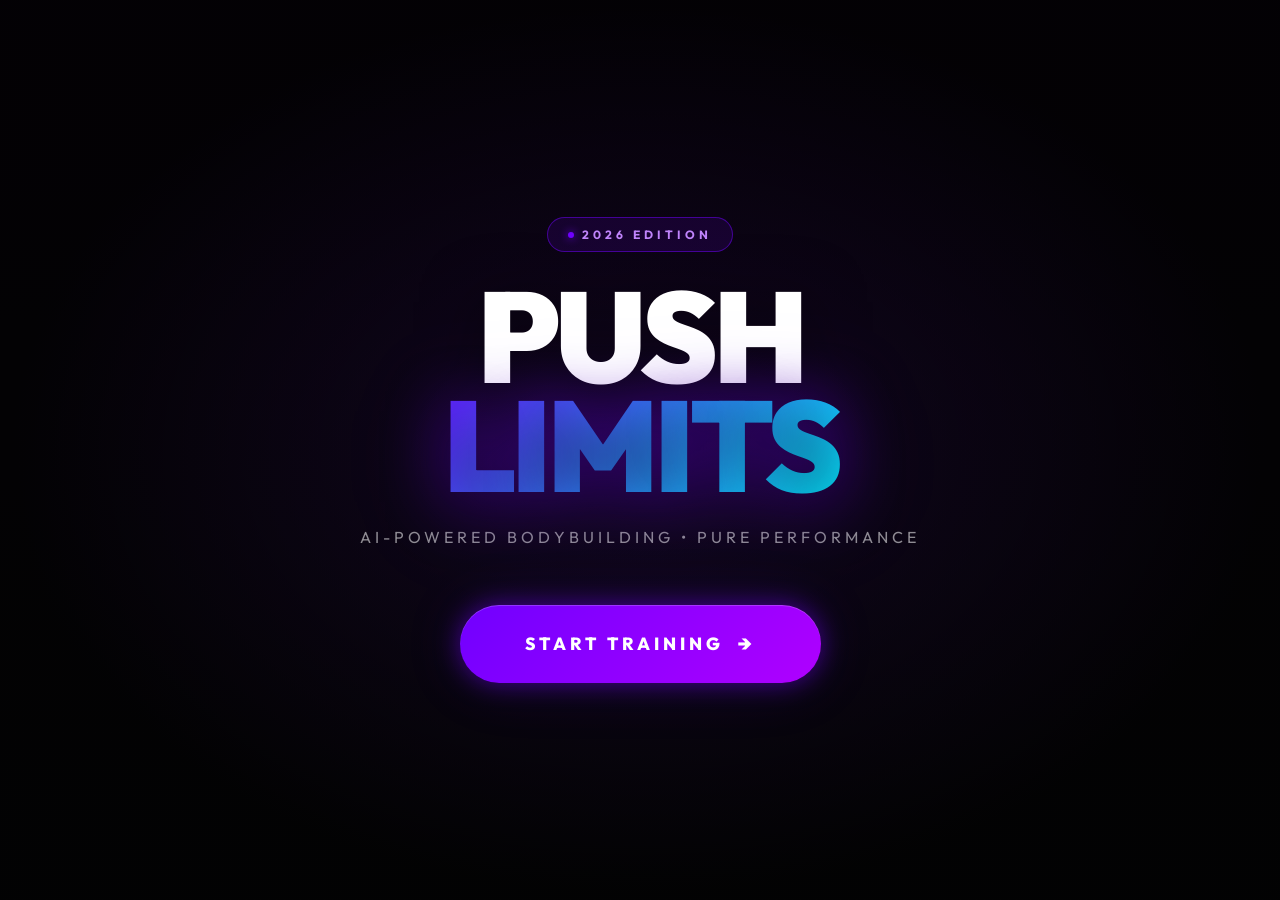
==== frontend/index.html @ 0c8b8118 "Add files via upload" ====
<!DOCTYPE html>
<html lang="en">

<head>
    <meta charset="UTF-8">
    <meta name="viewport" content="width=device-width, initial-scale=1.0">
    <title>FIT COACH AI | Push Beyond Limits</title>
    <link rel="stylesheet" href="css/styles.css">
    <link rel="preconnect" href="https://fonts.googleapis.com">
    <link rel="preconnect" href="https://fonts.gstatic.com" crossorigin>
    <link
        href="https://fonts.googleapis.com/css2?family=Outfit:ital,wght@0,300;0,400;0,500;0,700;0,900;1,900&display=swap"
        rel="stylesheet">
    <style>
        body,
        html {
            margin: 0;
            padding: 0;
            width: 100%;
            height: 100%;
            overflow: hidden;
            background-color: #000;
            font-family: 'Outfit', sans-serif;
        }

        .landing-container {
            position: relative;
            width: 100%;
            height: 100%;
            display: flex;
            flex-direction: column;
            justify-content: center;
            align-items: center;
            text-align: center;
        }

        .video-overlay {
            position: absolute;
            top: 0;
            left: 0;
            width: 100%;
            height: 100%;
            z-index: 1;
            background: radial-gradient(ellipse at center, rgba(112, 0, 255, 0.08) 0%, rgba(0, 0, 0, 0.75) 70%);
            pointer-events: none;
        }

        .video-bg {
            position: absolute;
            top: 50%;
            left: 50%;
            min-width: 100%;
            min-height: 100%;
            width: auto;
            height: auto;
            object-fit: cover;
            transform: translate(-50%, -50%);
            z-index: 0;
            filter: brightness(0.3) saturate(1.3);
        }

        .content-wrap {
            position: relative;
            z-index: 2;
            padding: 20px;
            animation: fast-zoom 1.5s cubic-bezier(0.16, 1, 0.3, 1) forwards;
        }

        .edition-tag {
            display: inline-flex;
            align-items: center;
            gap: 8px;
            padding: 7px 20px;
            border-radius: 100px;
            border: 1px solid rgba(112, 0, 255, 0.5);
            background: rgba(112, 0, 255, 0.12);
            backdrop-filter: blur(8px);
            color: #c084fc;
            font-size: 0.75rem;
            font-weight: 700;
            letter-spacing: 4px;
            text-transform: uppercase;
            margin-bottom: 30px;
        }

        .edition-tag .dot {
            width: 6px;
            height: 6px;
            border-radius: 50%;
            background: #7000ff;
            box-shadow: 0 0 8px #7000ff;
            animation: blink 1.5s infinite;
        }

        .main-title {
            font-size: 8rem;
            font-weight: 900;
            color: #fff;
            margin: 0;
            line-height: 0.85;
            text-transform: uppercase;
            letter-spacing: -5px;
            text-shadow: 0 10px 60px rgba(0, 0, 0, 0.5);
        }

        .main-title .highlight {
            display: block;
            background: linear-gradient(135deg, #7000ff, #00f0ff, #ff00c8);
            background-size: 200%;
            -webkit-background-clip: text;
            background-clip: text;
            -webkit-text-fill-color: transparent;
            animation: gradient-shift 4s ease infinite;
            filter: drop-shadow(0 0 30px rgba(112, 0, 255, 0.6));
        }

        .sub-text {
            font-size: 1rem;
            color: rgba(255, 255, 255, 0.55);
            margin-top: 25px;
            max-width: 600px;
            font-weight: 400;
            text-transform: uppercase;
            letter-spacing: 4px;
        }

        .enter-btn {
            display: inline-flex;
            align-items: center;
            gap: 14px;
            margin-top: 55px;
            padding: 22px 65px;
            font-family: 'Outfit', sans-serif;
            font-size: 1.1rem;
            font-weight: 800;
            letter-spacing: 4px;
            text-transform: uppercase;
            background: linear-gradient(135deg, #7000ff, #b000ff);
            color: #fff;
            border: none;
            border-radius: 100px;
            cursor: pointer;
            text-decoration: none;
            transition: all 0.4s ease;
            box-shadow: 0 0 25px rgba(112, 0, 255, 0.5), 0 0 60px rgba(112, 0, 255, 0.15), inset 0 1px 0 rgba(255, 255, 255, 0.2);
            position: relative;
            overflow: hidden;
        }

        .enter-btn .btn-arrow {
            font-size: 1.3rem;
            transition: transform 0.3s ease;
        }

        .enter-btn::before {
            content: '';
            position: absolute;
            top: -50%;
            left: -75%;
            width: 50%;
            height: 200%;
            background: linear-gradient(to right, transparent, rgba(255, 255, 255, 0.25), transparent);
            transform: skewX(-20deg);
            transition: left 0.6s ease;
        }

        .enter-btn:hover::before {
            left: 125%;
        }

        .enter-btn:hover {
            transform: scale(1.06) translateY(-3px);
            box-shadow: 0 0 40px rgba(112, 0, 255, 0.8), 0 0 100px rgba(176, 0, 255, 0.3), inset 0 1px 0 rgba(255, 255, 255, 0.25);
        }

        .enter-btn:hover .btn-arrow {
            transform: translateX(6px);
        }

        @keyframes blink {

            0%,
            100% {
                opacity: 1;
            }

            50% {
                opacity: 0.3;
            }
        }

        @keyframes gradient-shift {
            0% {
                background-position: 0% 50%;
            }

            50% {
                background-position: 100% 50%;
            }

            100% {
                background-position: 0% 50%;
            }
        }

        @keyframes fast-zoom {
            0% {
                transform: scale(1.4);
                opacity: 0;
                filter: blur(40px);
            }

            100% {
                transform: scale(1);
                opacity: 1;
                filter: blur(0);
            }
        }

        .trail {
            position: absolute;
            background: linear-gradient(to right, rgba(112, 0, 255, 0.6), transparent);
            height: 1px;
            opacity: 0.3;
            pointer-events: none;
            z-index: 1;
        }

        @media (max-width: 768px) {
            .main-title {
                font-size: 3.5rem;
                letter-spacing: -2px;
            }

            .sub-text {
                font-size: 0.8rem;
                letter-spacing: 2px;
            }

            .enter-btn {
                padding: 18px 45px;
                font-size: 0.95rem;
                letter-spacing: 2px;
            }

            .edition-tag {
                font-size: 0.65rem;
                letter-spacing: 2px;
            }
        }

        @media (max-width: 480px) {
            .main-title {
                font-size: 2.8rem;
            }
        }
    </style>
</head>

<body>
    <div class="landing-container">
        <video class="video-bg" autoplay muted loop playsinline>
            <source src="assets/generated_videoo.mp4" type="video/mp4">
        </video>
        <div class="video-overlay"></div>

        <div class="content-wrap">
            <div class="edition-tag"><span class="dot"></span>2026 EDITION</div>
            <h1 class="main-title">PUSH<span class="highlight">LIMITS</span></h1>
            <p class="sub-text">AI-Powered Bodybuilding &bull; Pure Performance</p>
            <a href="setup.html" class="enter-btn">START TRAINING<span class="btn-arrow">→</span></a>
        </div>
    </div>

    <script>
        // Create random speed trails
        setInterval(() => {
            const trail = document.createElement('div');
            trail.className = 'trail';
            trail.style.top = Math.random() * 100 + '%';
            trail.style.left = '-200px';
            trail.style.width = (100 + Math.random() * 300) + 'px';
            document.body.appendChild(trail);

            const anim = trail.animate([
                { left: '-200px', opacity: 0 },
                { left: '50%', opacity: 0.5 },
                { left: '100%', opacity: 0 }
            ], { duration: 500 + Math.random() * 500 });

            anim.onfinish = () => trail.remove();
        }, 100);
    </script>
</body>

</html>
---- frontend/css/styles.css ----
:root {
    --primary-color: #7000ff;
    --primary-hover: #5A00CC;
    --bg-dark: #0d0514;
    --card-bg: rgba(20, 20, 25, 0.65);
    --text-main: #f8fafc;
    --text-muted: #94a3b8;
    --accent-color: #00f0ff;
    --error-color: #ff3366;
    --glass-border: rgba(255, 255, 255, 0.08);
    --glass-shadow: 0 8px 32px 0 rgba(0, 0, 0, 0.5);
    --neon-glow: 0 0 15px rgba(112, 0, 255, 0.5);
}

* {
    margin: 0;
    padding: 0;
    box-sizing: border-box;
    font-family: 'Outfit', -apple-system, sans-serif;
}

body {
    background-color: var(--bg-dark);
    background-image: linear-gradient(to bottom, rgba(13, 5, 20, 0.88), rgba(9, 9, 11, 0.98)), url('https://images.unsplash.com/photo-1534438327276-14e5300c3a48?q=80&w=2070');
    background-size: cover;
    background-position: center;
    background-attachment: fixed;
    color: var(--text-main);
    line-height: 1.6;
    overflow-x: hidden;
    min-height: 100vh;
}

::-webkit-scrollbar {
    width: 6px;
}

::-webkit-scrollbar-track {
    background: var(--bg-dark);
}

::-webkit-scrollbar-thumb {
    background: rgba(255, 255, 255, 0.2);
    border-radius: 10px;
}

::-webkit-scrollbar-thumb:hover {
    background: var(--primary-color);
}

.container {
    max-width: 1200px;
    margin: 0 auto;
    padding: 0 12px;
    padding-bottom: 50px;
}

/* Glassmorphism Utility */
.glass {
    background: var(--card-bg);
    backdrop-filter: blur(12px);
    -webkit-backdrop-filter: blur(12px);
    border: 1px solid var(--glass-border);
    box-shadow: var(--glass-shadow);
}

/* Header */
header {
    display: flex;
    justify-content: space-between;
    align-items: center;
    padding: 30px 0;
    /* Removed margin-left and padding-left to prevent overflow */
}

.logo {
    font-size: 1.5rem;
    font-weight: 900;
    letter-spacing: 2px;
    color: var(--primary-color);
    text-transform: uppercase;
}

.logo-container {
    display: flex;
    align-items: center;
    gap: 15px;
}

.back-arrow {
    display: flex;
    align-items: center;
    justify-content: center;
    width: 45px;
    height: 45px;
    border-radius: 50%;
    background: rgba(255, 255, 255, 0.03);
    border: 1px solid var(--glass-border);
    color: var(--primary-color);
    text-decoration: none;
    font-size: 1.5rem;
    transition: all 0.3s cubic-bezier(0.4, 0, 0.2, 1);
    box-shadow: 0 4px 12px rgba(0, 0, 0, 0.1);
    margin-left: -10px;
    /* Shifted left as per request */
}

.back-arrow:hover {
    background: rgba(99, 102, 241, 0.1);
    border-color: var(--primary-color);
    transform: translateX(-5px) scale(1.05);
    box-shadow: 0 6px 15px rgba(99, 102, 241, 0.2);
}

nav {
    display: flex;
    gap: 15px;
}

/* Buttons */
.btn {
    padding: 10px 20px;
    border-radius: 12px;
    text-decoration: none;
    font-weight: 600;
    font-size: 0.9rem;
    cursor: pointer;
    transition: all 0.3s ease;
    border: none;
    display: inline-flex;
    align-items: center;
    gap: 8px;
    color: white;
}

.btn-primary {
    background: linear-gradient(135deg, var(--primary-color), #b000ff);
    box-shadow: var(--neon-glow);
    border: 1px solid rgba(255, 255, 255, 0.1);
}

.btn-primary:hover {
    transform: translateY(-2px);
    box-shadow: 0 0 25px rgba(176, 0, 255, 0.8), 0 0 50px rgba(112, 0, 255, 0.4);
    border-color: rgba(255, 255, 255, 0.3);
}

.btn.glass:hover {
    background: rgba(255, 255, 255, 0.1);
}

/* Hero Section - 4D Video Style */
.hero {
    position: relative;
    text-align: center;
    padding: 100px 0;
    min-height: 500px;
    display: flex;
    flex-direction: column;
    justify-content: center;
    align-items: center;
    overflow: hidden;
    border-radius: 40px;
    margin-top: 20px;
    background: radial-gradient(circle at center, rgba(99, 102, 241, 0.15) 0%, transparent 70%);
}

.hero-visual-container {
    position: absolute;
    top: -10%;
    left: -10%;
    width: 120%;
    height: 120%;
    z-index: -1;
    pointer-events: none;
}

.parallax-layer {
    position: absolute;
    top: 0;
    left: 0;
    width: 100%;
    height: 100%;
    background-size: cover;
    background-position: center;
    transition: transform 0.1s ease-out;
}

.bg-layer {
    background-image: url('https://images.unsplash.com/photo-1534438327276-14e5300c3a48?q=80&w=2070');
    filter: brightness(0.3) blur(4px);
}

.main-layer {
    background-image: linear-gradient(to bottom, transparent 60%, var(--bg-dark)),
        url('https://images.unsplash.com/photo-1583454110551-21f2fa2afe61?q=80&w=2070');
    opacity: 0.8;
}

.accent-layer {
    background-image: radial-gradient(circle at 30% 30%, rgba(0, 255, 136, 0.1) 0%, transparent 40%),
        radial-gradient(circle at 70% 70%, rgba(99, 102, 241, 0.1) 0%, transparent 40%);
}

.hero-content {
    position: relative;
    z-index: 2;
    animation: fast-entry 0.8s cubic-bezier(0.16, 1, 0.3, 1) forwards;
}

.badge-fast {
    display: inline-block;
    padding: 6px 15px;
    background: var(--primary-color);
    color: white;
    font-weight: 900;
    font-size: 0.7rem;
    letter-spacing: 2px;
    border-radius: 4px;
    margin-bottom: 20px;
    animation: flash 2s infinite;
}

.hero h1 {
    font-size: 5rem;
    font-weight: 950;
    line-height: 0.9;
    margin-bottom: 20px;
    text-transform: uppercase;
    letter-spacing: -2px;
}

.hero h1 span {
    color: var(--accent-color);
    text-shadow: 0 0 30px rgba(0, 255, 136, 0.5);
}

.hero p {
    color: var(--text-main);
    font-size: 1.3rem;
    max-width: 600px;
    margin: 0 auto 40px;
    text-shadow: 0 2px 10px rgba(0, 0, 0, 0.5);
}

.btn-large {
    padding: 20px 45px;
    font-size: 1.1rem;
    border-radius: 15px;
    text-transform: uppercase;
    letter-spacing: 1px;
}

.glow {
    box-shadow: 0 0 20px var(--primary-color);
}

.glow:hover {
    box-shadow: 0 0 40px var(--primary-color), 0 0 80px var(--primary-color);
}

/* Speed Particles */
.speed-particle {
    position: absolute;
    right: -100px;
    width: 100px;
    height: 2px;
    background: linear-gradient(to left, var(--accent-color), transparent);
    opacity: 0.3;
    pointer-events: none;
    animation: particle-fly linear infinite;
}

/* Fast Animations */
@keyframes fast-entry {
    from {
        opacity: 0;
        transform: scale(1.2) translateY(50px);
        filter: blur(20px);
    }

    to {
        opacity: 1;
        transform: scale(1) translateY(0);
        filter: blur(0);
    }
}

@keyframes flash {

    0%,
    100% {
        opacity: 1;
    }

    50% {
        opacity: 0.7;
        transform: skewX(-10deg);
    }
}

@keyframes particle-fly {
    from {
        transform: translateX(0);
    }

    to {
        transform: translateX(-200vw);
    }
}

/* Enhanced Grid Card */
.category-card {
    transition: transform 0.1s ease-out, border-color 0.3s ease;
    transform-style: preserve-3d;
}

/* Category Grid (Home) */
.category-grid {
    display: grid;
    grid-template-columns: repeat(auto-fill, minmax(280px, 1fr));
    gap: 25px;
    margin-top: 40px;
}

.category-card {
    border-radius: 20px;
    overflow: hidden;
    text-decoration: none;
    color: inherit;
    transition: transform 0.4s cubic-bezier(0.175, 0.885, 0.32, 1.275), border-color 0.3s ease, box-shadow 0.3s ease;
    background: var(--card-bg);
    border: 1px solid var(--glass-border);
    position: relative;
}

.category-card::before {
    content: '';
    position: absolute;
    top: 0;
    left: 0;
    right: 0;
    bottom: 0;
    border-radius: 20px;
    box-shadow: inset 0 0 0 1px rgba(255, 255, 255, 0);
    transition: all 0.3s ease;
    pointer-events: none;
    z-index: 10;
}

.category-card:hover {
    transform: translateY(-10px);
    border-color: var(--primary-color);
    box-shadow: 0 15px 35px rgba(112, 0, 255, 0.25), 0 0 15px rgba(112, 0, 255, 0.2);
}

.category-card:hover::before {
    box-shadow: inset 0 0 0 1px rgba(255, 255, 255, 0.2);
}

.category-img-container {
    position: relative;
    height: 200px;
    overflow: hidden;
}

.category-img-container img {
    width: 100%;
    height: 100%;
    object-fit: cover;
    transition: transform 0.5s ease;
}

.category-card:hover .category-img-container img {
    transform: scale(1.1);
}

.category-title-overlay {
    position: absolute;
    bottom: 0;
    left: 0;
    right: 0;
    padding: 20px;
    background: linear-gradient(to top, rgba(0, 0, 0, 0.8), transparent);
}

.category-title-overlay h2 {
    font-size: 1.4rem;
    font-weight: 900;
    letter-spacing: 1px;
}

.category-info {
    padding: 20px;
}

.category-info h3 {
    font-size: 1.1rem;
    margin-bottom: 8px;
}

.category-info p {
    color: var(--text-muted);
    font-size: 0.85rem;
    margin-bottom: 15px;
}

/* Pills */
.pill-container {
    display: flex;
    flex-wrap: wrap;
    gap: 8px;
}

.pill {
    padding: 4px 10px;
    border-radius: 100px;
    font-size: 0.75rem;
    font-weight: 700;
    text-transform: uppercase;
}

.pill-purple {
    background: rgba(99, 102, 241, 0.2);
    color: #818cf8;
}

.pill-blue {
    background: rgba(56, 189, 248, 0.2);
    color: #38bdf8;
}

.pill-green {
    background: rgba(52, 211, 153, 0.2);
    color: #34d199;
}

.pill-amber {
    background: rgba(251, 191, 36, 0.2);
    color: #fbbf24;
}

/* Subcategories Section */
.subcategory-list {
    margin-top: 40px;
}

.subcategory-item {
    margin-bottom: 50px;
}

.subcategory-label {
    margin-bottom: 25px;
    padding-bottom: 10px;
    border-bottom: 2px solid var(--glass-border);
}

.subcategory-label h2 {
    font-size: 1.8rem;
    font-weight: 800;
    color: var(--primary-color);
}

/* Exercise Cards Grid */
.exercise-cards {
    display: grid;
    grid-template-columns: repeat(auto-fill, minmax(320px, 1fr));
    gap: 25px;
}

.exercise-card {
    background: var(--card-bg);
    border-radius: 20px;
    overflow: hidden;
    border: 1px solid var(--glass-border);
    transition: transform 0.4s cubic-bezier(0.175, 0.885, 0.32, 1.275), border-color 0.3s ease, box-shadow 0.3s ease;
}

.exercise-card:hover {
    transform: translateY(-8px);
    border-color: var(--primary-color);
    box-shadow: 0 15px 35px rgba(112, 0, 255, 0.25), 0 0 15px rgba(112, 0, 255, 0.2);
}

.exercise-card img {
    width: 100%;
    height: 180px;
    object-fit: cover;
}

.exercise-card-content {
    padding: 20px;
}

.exercise-card-content h4 {
    font-size: 1.2rem;
    margin-bottom: 10px;
    font-weight: 700;
}

.exercise-card-content p {
    color: var(--text-muted);
    font-size: 0.9rem;
    height: 3.6em;
    overflow: hidden;
    display: -webkit-box;
    -webkit-line-clamp: 2;
    line-clamp: 2;
    -webkit-box-orient: vertical;
}

/* Settings Grid */
.settings-grid {
    display: grid;
    grid-template-columns: repeat(auto-fit, minmax(350px, 1fr));
    gap: 30px;
    margin-top: 40px;
}

.settings-card {
    padding: 30px;
    border-radius: 24px;
}

.settings-card-header {
    display: flex;
    align-items: center;
    gap: 15px;
    margin-bottom: 20px;
}

.settings-icon {
    font-size: 2rem;
}

.settings-desc {
    color: var(--text-muted);
    margin-bottom: 25px;
}

.settings-input-group {
    margin-bottom: 20px;
}

.settings-input-group label {
    display: block;
    margin-bottom: 8px;
    font-weight: 600;
    color: var(--text-muted);
}

.settings-input {
    width: 100%;
    padding: 12px 15px;
    border-radius: 10px;
    background: rgba(0, 0, 0, 0.2);
    border: 1px solid var(--glass-border);
    color: white;
    font-size: 1rem;
}

.settings-input:focus {
    border-color: var(--primary-color);
    outline: none;
}

.command-list {
    margin-top: 10px;
    display: flex;
    flex-direction: column;
    gap: 8px;
}

.command-item {
    padding: 8px 12px;
    background: rgba(255, 255, 255, 0.05);
    border-radius: 8px;
    font-size: 0.85rem;
    color: var(--text-muted);
}

.command-item code {
    color: var(--accent-color);
    font-family: monospace;
    font-weight: 700;
}

/* Workout View */
.workout-view {
    display: flex;
    flex-direction: column;
    align-items: center;
    gap: 30px;
    margin-top: 20px;
    width: 100%;
}

.camera-section {
    width: 100%;
    max-width: 1150px;
}

.camera-container {
    position: relative;
    border-radius: 24px;
    overflow: hidden;
    aspect-ratio: 16 / 9;
    background: #000;
}

#video {
    width: 100%;
    height: 100%;
    object-fit: cover;
}

#canvas {
    position: absolute;
    top: 0;
    left: 0;
    width: 100%;
    height: 100%;
}

/* Camera Overlay */
.camera-overlay {
    position: absolute;
    z-index: 10;
    pointer-events: none;
    padding: 25px;
}

.camera-overlay.top-left {
    top: 0;
    left: 0;
}

.camera-overlay.bottom-left {
    bottom: 0;
    left: 0;
    max-width: 300px;
}

.camera-overlay.bottom-right {
    bottom: 0;
    right: 0;
}

.overlay-item {
    margin-bottom: 20px;
}

.overlay-item .label {
    display: block;
    font-size: 0.75rem;
    font-weight: 800;
    letter-spacing: 1px;
    color: white;
    margin-bottom: 2px;
}

.workout-name h2 {
    font-size: 2.2rem;
    font-weight: 950;
    color: #00ff88;
    text-shadow: 0 0 10px rgba(0, 255, 136, 0.4);
    letter-spacing: -1px;
    margin: 0;
}

.rep-counter .count {
    font-size: 5rem;
    font-weight: 900;
    line-height: 1;
    color: #fff;
    text-shadow: 0 4px 15px rgba(0, 0, 0, 0.5);
}

.form-stats {
    display: flex;
    flex-direction: column;
    gap: 5px;
}

.stat-line {
    font-size: 1.1rem;
    font-weight: 800;
    text-shadow: 0 2px 5px rgba(0, 0, 0, 0.5);
}

.stat-line.yellow {
    color: #fbbf24;
}

.stat-line.blue {
    color: #38bdf8;
}

.stat-line.cyan {
    color: #00f0ff;
}

.session-log .log-text {
    font-size: 0.9rem;
    font-weight: 600;
    color: rgba(255, 255, 255, 0.8);
    background: rgba(0, 0, 0, 0.4);
    padding: 8px 12px;
    border-radius: 8px;
    border-left: 3px solid var(--accent-color);
}

/* Controls Bar */
.floating-bar {
    margin-top: 20px;
    display: flex;
    align-items: center;
    padding: 12px 25px;
    border-radius: 100px;
    justify-content: center;
    gap: 15px;
    z-index: 20;
    position: relative;
    background: rgba(20, 20, 25, 0.8) !important;
}

.voice-status-bar {
    margin-top: 15px;
    padding: 10px 20px;
    border-radius: 50px;
    display: flex;
    align-items: center;
    gap: 10px;
    font-size: 0.85rem;
    font-weight: 700;
    justify-content: center;
}

.control-btn {
    padding: 12px 25px;
    border-radius: 50px;
    border: 1px solid rgba(255, 255, 255, 0.1);
    font-weight: 800;
    font-size: 0.85rem;
    cursor: pointer;
    transition: all 0.3s cubic-bezier(0.16, 1, 0.3, 1);
    background: rgba(255, 255, 255, 0.05);
    color: white;
    display: flex;
    align-items: center;
    gap: 8px;
}

.control-btn:hover {
    background: rgba(255, 255, 255, 0.1);
    transform: translateY(-2px);
    border-color: rgba(255, 255, 255, 0.3);
}

.start-pnl {
    background: var(--accent-color);
    color: #000;
    border: none;
}

.voice-pnl {
    background: rgba(112, 0, 255, 0.2);
    border-color: var(--primary-color);
}

.recording-indicator {
    background: rgba(255, 51, 102, 0.2);
    border: 1px solid var(--error-color);
    padding: 10px 20px;
    border-radius: 50px;
    color: #fff;
    font-weight: 800;
    display: flex;
    align-items: center;
    gap: 10px;
}

.dot {
    width: 10px;
    height: 10px;
    background: var(--error-color);
    border-radius: 50%;
    animation: blink 1s infinite;
}

@keyframes blink {
    50% {
        opacity: 0;
    }
}

.stats-panel {
    display: flex;
    flex-direction: column;
    gap: 20px;
}

.stat-box {
    padding: 25px;
    border-radius: 24px;
    text-align: center;
}

.stat-label {
    text-transform: uppercase;
    font-size: 0.8rem;
    font-weight: 800;
    letter-spacing: 1px;
    color: var(--text-muted);
    margin-bottom: 10px;
}

.stat-value {
    font-size: 3rem;
    font-weight: 900;
}

.pulse {
    animation: pulse 1.5s infinite;
}

@keyframes pulse {
    0% {
        transform: scale(1);
    }

    50% {
        transform: scale(1.05);
    }

    100% {
        transform: scale(1);
    }
}

.feedback-badge {
    padding: 10px 20px;
    border-radius: 50px;
    font-weight: 800;
    margin-top: 10px;
    display: inline-block;
}

.feedback-correct {
    background: rgba(0, 255, 136, 0.2);
    color: var(--accent-color);
}

.feedback-error {
    background: rgba(255, 68, 68, 0.2);
    color: var(--error-color);
}

.accuracy-bar-container {
    width: 100%;
    height: 10px;
    background: rgba(0, 0, 0, 0.3);
    border-radius: 5px;
    margin-top: 15px;
    overflow: hidden;
}

.accuracy-bar {
    height: 100%;
    background: var(--accent-color);
    transition: width 0.5s ease;
}

.accuracy-bar.low {
    background: var(--error-color);
}

.accuracy-bar.mid {
    background: #fbbf24;
}

/* Comprehensive Responsive Design */
@media (max-width: 1024px) {
    .container {
        padding: 0 20px 40px;
    }

    .hero h1 {
        font-size: 3.5rem;
    }

    .camera-section {
        max-width: 100%;
    }
}

@media (max-width: 768px) {
    header {
        display: flex !important;
        flex-direction: row !important;
        align-items: center !important;
        justify-content: flex-start !important;
        gap: 15px !important;
        padding: 15px 0px !important;
        background: transparent !important;
    }

    .logo-container {
        display: flex !important;
        flex-direction: row !important;
        align-items: center !important;
        justify-content: flex-start !important;
        gap: 12px !important;
        width: auto !important;
        margin-right: auto !important;
    }

    .back-arrow {
        width: 45px !important;
        height: 45px !important;
        background: rgba(255, 255, 255, 0.05) !important;
        border: 1px solid rgba(255, 255, 255, 0.1) !important;
        border-radius: 50% !important;
        display: flex !important;
        align-items: center !important;
        justify-content: center !important;
        color: #7000ff !important;
        margin-left: 0 !important;
        position: relative !important;
        left: auto !important;
        top: auto !important;
        box-shadow: none !important;
        transition: all 0.2s ease;
    }

    .back-arrow:active {
        background: rgba(112, 0, 255, 0.1) !important;
        transform: scale(0.95);
    }

    .back-arrow svg {
        width: 18px !important;
        height: 18px !important;
        margin: 0 !important;
    }

    .logo {
        font-size: 1.3rem !important;
        font-weight: 900 !important;
        letter-spacing: 0 !important;
        margin: 0 !important;
        text-align: left !important;
        width: auto !important;
        display: inline-block !important;
        text-transform: uppercase;
        color: #fff;
    }

    nav {
        width: 100% !important;
        overflow-x: auto !important;
        padding: 5px 0 15px !important;
        justify-content: center !important;
        display: flex !important;
        gap: 10px !important;
        scrollbar-width: none;
    }

    nav::-webkit-scrollbar {
        display: none;
    }

    nav .btn {
        white-space: nowrap !important;
        padding: 10px 16px !important;
        font-size: 0.75rem !important;
        flex-shrink: 0;
    }

    .hero {
        padding: 60px 20px;
        border-radius: 25px;
        min-height: auto;
    }

    .hero h1 {
        font-size: 2.8rem;
    }

    .hero p {
        font-size: 1rem;
    }

    .category-grid {
        grid-template-columns: 1fr;
        gap: 20px;
    }

    .exercise-cards {
        grid-template-columns: 1fr;
    }

    .settings-grid {
        grid-template-columns: 1fr;
    }

    /* Mobile-Specific Workout View */
    .camera-container {
        aspect-ratio: auto;
        height: 85vh;
        min-height: 85vh;
    }

    .workout-name h2 {
        font-size: 1.5rem;
    }

    .rep-counter .count {
        font-size: 3.5rem;
    }

    .stat-line {
        font-size: 0.9rem;
    }

    .camera-overlay {
        padding: 15px;
    }

    .floating-bar {
        padding: 10px 15px;
        flex-wrap: wrap;
        border-radius: 20px;
    }

    .control-btn {
        padding: 10px 15px;
        font-size: 0.75rem;
        flex: 1 1 calc(50% - 10px);
        justify-content: center;
    }
}

@media (max-width: 480px) {
    .hero h1 {
        font-size: 2.2rem;
    }

    .logo {
        font-size: 1.2rem;
    }

    .back-arrow {
        width: 35px;
        height: 35px;
        font-size: 1.2rem;
    }

    .camera-container {
        border-radius: 15px;
        aspect-ratio: auto;
        height: 85vh;
        min-height: 85vh;
    }

    .overlay-item {
        margin-bottom: 10px;
    }

    .rep-counter .count {
        font-size: 3rem;
    }

    .session-log .log-text {
        font-size: 0.75rem;
        max-width: 100%;
    }

    .floating-bar {
        gap: 8px;
    }

    .control-btn {
        padding: 8px 12px;
        font-size: 0.7rem;
    }

    .logo-container {
        gap: 10px;
    }
}
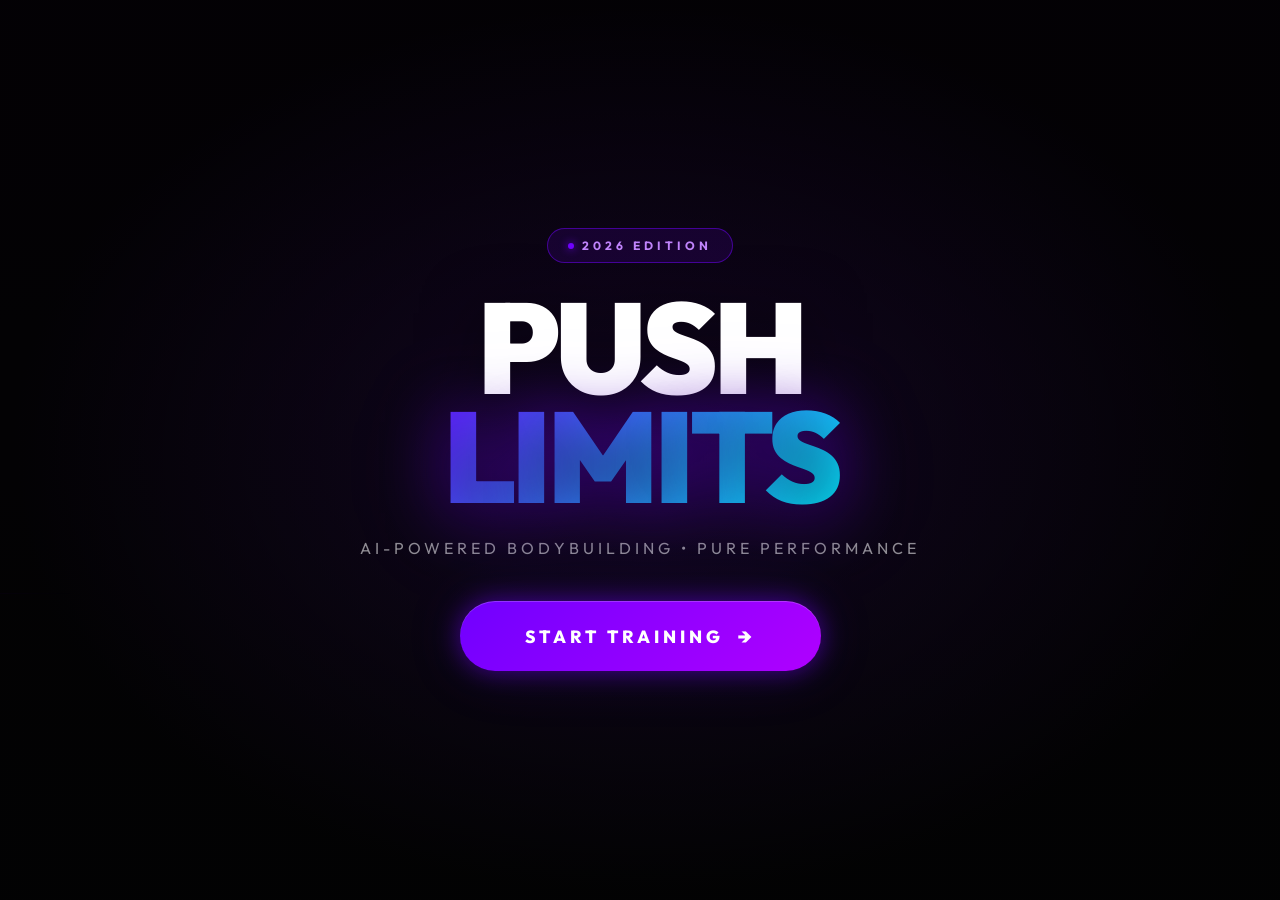
==== commit bb98766e: "Add files via upload" ====
--- a/frontend/index.html
+++ b/frontend/index.html
@@ -11,6 +11,8 @@
     <link
         href="https://fonts.googleapis.com/css2?family=Outfit:ital,wght@0,300;0,400;0,500;0,700;0,900;1,900&display=swap"
         rel="stylesheet">
+    <!-- Supabase SDK -->
+    <script src="https://cdn.jsdelivr.net/npm/@supabase/supabase-js@2/dist/umd/supabase.js"></script>
     <style>
         body,
         html {
@@ -61,9 +63,10 @@
 
         .content-wrap {
             position: relative;
-            z-index: 2;
+            z-index: 10;
             padding: 20px;
             animation: fast-zoom 1.5s cubic-bezier(0.16, 1, 0.3, 1) forwards;
+            pointer-events: auto;
         }
 
         .edition-tag {
@@ -124,11 +127,13 @@
             letter-spacing: 4px;
         }
 
+
+
         .enter-btn {
             display: inline-flex;
             align-items: center;
             gap: 14px;
-            margin-top: 55px;
+            margin-top: 40px;
             padding: 22px 65px;
             font-family: 'Outfit', sans-serif;
             font-size: 1.1rem;
@@ -147,30 +152,14 @@
             overflow: hidden;
         }
 
+        .enter-btn:hover {
+            transform: scale(1.06) translateY(-3px);
+            box-shadow: 0 0 40px rgba(112, 0, 255, 0.8), 0 0 100px rgba(176, 0, 255, 0.3);
+        }
+
         .enter-btn .btn-arrow {
             font-size: 1.3rem;
             transition: transform 0.3s ease;
-        }
-
-        .enter-btn::before {
-            content: '';
-            position: absolute;
-            top: -50%;
-            left: -75%;
-            width: 50%;
-            height: 200%;
-            background: linear-gradient(to right, transparent, rgba(255, 255, 255, 0.25), transparent);
-            transform: skewX(-20deg);
-            transition: left 0.6s ease;
-        }
-
-        .enter-btn:hover::before {
-            left: 125%;
-        }
-
-        .enter-btn:hover {
-            transform: scale(1.06) translateY(-3px);
-            box-shadow: 0 0 40px rgba(112, 0, 255, 0.8), 0 0 100px rgba(176, 0, 255, 0.3), inset 0 1px 0 rgba(255, 255, 255, 0.25);
         }
 
         .enter-btn:hover .btn-arrow {
@@ -240,19 +229,101 @@
             .enter-btn {
                 padding: 18px 45px;
                 font-size: 0.95rem;
-                letter-spacing: 2px;
-            }
-
-            .edition-tag {
-                font-size: 0.65rem;
-                letter-spacing: 2px;
-            }
-        }
-
-        @media (max-width: 480px) {
-            .main-title {
-                font-size: 2.8rem;
-            }
+            }
+        }
+
+        /* Auth Modal (Global) */
+        .auth-modal {
+            position: fixed;
+            inset: 0;
+            background: rgba(0, 0, 0, 0.85);
+            backdrop-filter: blur(20px);
+            z-index: 1000;
+            display: none;
+            align-items: center;
+            justify-content: center;
+            padding: 20px;
+        }
+
+        .auth-card {
+            background: rgba(20, 20, 30, 0.95);
+            border: 1px solid rgba(112, 0, 255, 0.2);
+            border-radius: 40px;
+            padding: 40px;
+            width: 100%;
+            max-width: 450px;
+            text-align: center;
+        }
+
+        .auth-input-group {
+            margin-bottom: 15px;
+            text-align: left;
+        }
+
+        .auth-input-group label {
+            display: block;
+            font-size: 0.75rem;
+            font-weight: 700;
+            color: #666;
+            margin-bottom: 8px;
+            letter-spacing: 1px;
+        }
+
+        .auth-input {
+            width: 100%;
+            background: rgba(255, 255, 255, 0.05);
+            border: 1px solid rgba(255, 255, 255, 0.1);
+            border-radius: 12px;
+            padding: 14px 18px;
+            color: #fff;
+            font-family: 'Outfit';
+            outline: none;
+            transition: all 0.3s;
+        }
+
+        .auth-input:focus {
+            border-color: #7000ff;
+            background: rgba(112, 0, 255, 0.05);
+        }
+
+        .google-btn {
+            width: 100%;
+            padding: 15px;
+            border-radius: 12px;
+            border: 1px solid rgba(255, 255, 255, 0.1);
+            background: rgba(255, 255, 255, 0.05);
+            color: #fff;
+            font-weight: 700;
+            cursor: pointer;
+            display: flex;
+            align-items: center;
+            justify-content: center;
+            gap: 12px;
+            margin-bottom: 25px;
+            transition: all 0.3s;
+        }
+
+        .google-btn:hover {
+            background: #fff;
+            color: #000;
+        }
+
+        .auth-divider {
+            display: flex;
+            align-items: center;
+            gap: 15px;
+            margin: 25px 0;
+            color: #444;
+            font-size: 0.7rem;
+            font-weight: 700;
+        }
+
+        .auth-divider::before,
+        .auth-divider::after {
+            content: '';
+            flex: 1;
+            height: 1px;
+            background: rgba(255, 255, 255, 0.05);
         }
     </style>
 </head>
@@ -268,12 +339,141 @@
             <div class="edition-tag"><span class="dot"></span>2026 EDITION</div>
             <h1 class="main-title">PUSH<span class="highlight">LIMITS</span></h1>
             <p class="sub-text">AI-Powered Bodybuilding &bull; Pure Performance</p>
-            <a href="setup.html" class="enter-btn">START TRAINING<span class="btn-arrow">→</span></a>
+
+            <button onclick="openAuthModal()" class="enter-btn">START TRAINING<span class="btn-arrow">→</span></button>
         </div>
     </div>
 
+    <!-- Auth Modal Overlay -->
+    <div id="authModal" class="auth-modal">
+        <div class="auth-card">
+            <h2 style="font-size: 2rem; font-weight: 900; margin-bottom: 10px;">WELCOME BACK</h2>
+            <p style="color: #666; font-size: 0.85rem; margin-bottom: 30px;">Login to sync your training across devices
+            </p>
+
+            <button onclick="SupabaseAuth.signInWithGoogle()" class="google-btn">
+                <img src="https://www.google.com/favicon.ico" width="18"> Continue with Google
+            </button>
+
+            <div class="auth-divider">OR USE EMAIL</div>
+
+            <div id="email-flow">
+                <div class="auth-input-group">
+                    <label>Email Address</label>
+                    <input type="email" id="auth-email" class="auth-input" placeholder="gym@pro.com">
+                </div>
+                <div class="auth-input-group">
+                    <label>Password</label>
+                    <input type="password" id="auth-password" class="auth-input" placeholder="••••••••">
+                </div>
+                <button onclick="handleEmailLogin()" id="auth-main-btn" class="enter-btn"
+                    style="width: 100%; margin-top: 20px; padding: 18px;">SIGN IN</button>
+                <p style="margin-top: 25px; font-size: 0.8rem; color: #555;">
+                    New athlete? <a href="#" onclick="toggleAuthMode()" id="auth-toggle-link"
+                        style="color: #7000ff; font-weight: 700; text-decoration: none;">Create Account</a>
+                </p>
+                <p id="auth-error" style="color: #ff4444; font-size: 0.75rem; margin-top: 15px; display: none;"></p>
+            </div>
+
+            <button onclick="closeAuthModal()"
+                style="background: none; border: none; color: #444; font-size: 0.75rem; margin-top: 20px; cursor: pointer; text-decoration: underline;">BACK
+                TO LANDING</button>
+        </div>
+    </div>
+
+    <script src="js/supabase-config.js"></script>
+    <script src="js/supabase-auth.js"></script>
     <script>
-        // Create random speed trails
+        let isSignUpMode = false;
+
+        window.onload = async () => {
+            try {
+                // Auto-route if already logged in (e.g., returning from Google Auth)
+                const { data: { session } } = await supabase.auth.getSession();
+                if (session) {
+                    const { data: profile } = await supabase
+                        .from('profiles').select('name').eq('id', session.user.id).single();
+                    window.location.href = (profile && profile.name) ? 'dashboard.html' : 'setup.html';
+                }
+            } catch (e) {
+                console.warn('Auto-login check failed:', e);
+            }
+        };
+
+        async function openAuthModal() {
+            try {
+                const { data } = await supabase.auth.getSession();
+                if (data && data.session) {
+                    const { data: profile } = await supabase
+                        .from('profiles').select('name').eq('id', data.session.user.id).single();
+                    window.location.href = (profile && profile.name) ? 'dashboard.html' : 'setup.html';
+                    return;
+                }
+            } catch (e) {
+                console.warn('Supabase session check failed:', e);
+            }
+            // Always show modal — even if supabase check fails
+            document.getElementById('authModal').style.display = 'flex';
+        }
+
+        function closeAuthModal() {
+            document.getElementById('authModal').style.display = 'none';
+        }
+
+        function toggleAuthMode() {
+            isSignUpMode = !isSignUpMode;
+            document.getElementById('auth-main-btn').innerText = isSignUpMode ? 'CREATE ACCOUNT' : 'SIGN IN';
+            document.getElementById('auth-toggle-link').innerText = isSignUpMode ? 'Already have an account?' : 'Create Account';
+            document.getElementById('authModal').querySelector('h2').innerText = isSignUpMode ? 'NEW ATHLETE' : 'WELCOME BACK';
+        }
+
+        async function handleEmailLogin() {
+            const email = document.getElementById('auth-email').value.trim();
+            const password = document.getElementById('auth-password').value;
+            const errorEl = document.getElementById('auth-error');
+            const mainBtn = document.getElementById('auth-main-btn');
+
+            if (!email || !password) {
+                errorEl.innerText = 'Please fill in both email and password.';
+                errorEl.style.display = 'block';
+                return;
+            }
+
+            errorEl.style.display = 'none';
+            mainBtn.innerText = 'AUTHENTICATING...';
+            mainBtn.disabled = true;
+
+            try {
+                if (isSignUpMode) {
+                    const data = await SupabaseAuth.signUpEmail(email, password);
+                    // Check if they were automatically logged in
+                    const { data: { session } } = await supabase.auth.getSession();
+                    if (session) {
+                        window.location.href = 'setup.html'; // Direct to profile setup
+                    } else {
+                        // Fallback in case email verification is still required by Supabase
+                        alert("Account created! Please check your email to verify your account, then sign in.");
+                        mainBtn.innerText = 'CREATE ACCOUNT';
+                        mainBtn.disabled = false;
+                    }
+                } else {
+                    await SupabaseAuth.signInEmail(email, password);
+                    // Check if profile exists → go to dashboard or setup
+                    const { data: { session } } = await supabase.auth.getSession();
+                    if (session) {
+                        const { data: profile } = await supabase
+                            .from('profiles').select('name').eq('id', session.user.id).single();
+                        window.location.href = (profile && profile.name) ? 'dashboard.html' : 'setup.html';
+                    }
+                }
+            } catch (error) {
+                errorEl.innerText = error.message;
+                errorEl.style.display = 'block';
+                mainBtn.innerText = isSignUpMode ? 'CREATE ACCOUNT' : 'SIGN IN';
+                mainBtn.disabled = false;
+            }
+        }
+
         setInterval(() => {
             const trail = document.createElement('div');
             trail.className = 'trail';
@@ -281,15 +481,15 @@
             trail.style.left = '-200px';
             trail.style.width = (100 + Math.random() * 300) + 'px';
             document.body.appendChild(trail);
-
             const anim = trail.animate([
                 { left: '-200px', opacity: 0 },
                 { left: '50%', opacity: 0.5 },
                 { left: '100%', opacity: 0 }
             ], { duration: 500 + Math.random() * 500 });
-
             anim.onfinish = () => trail.remove();
         }, 100);
+
+
     </script>
 </body>
 
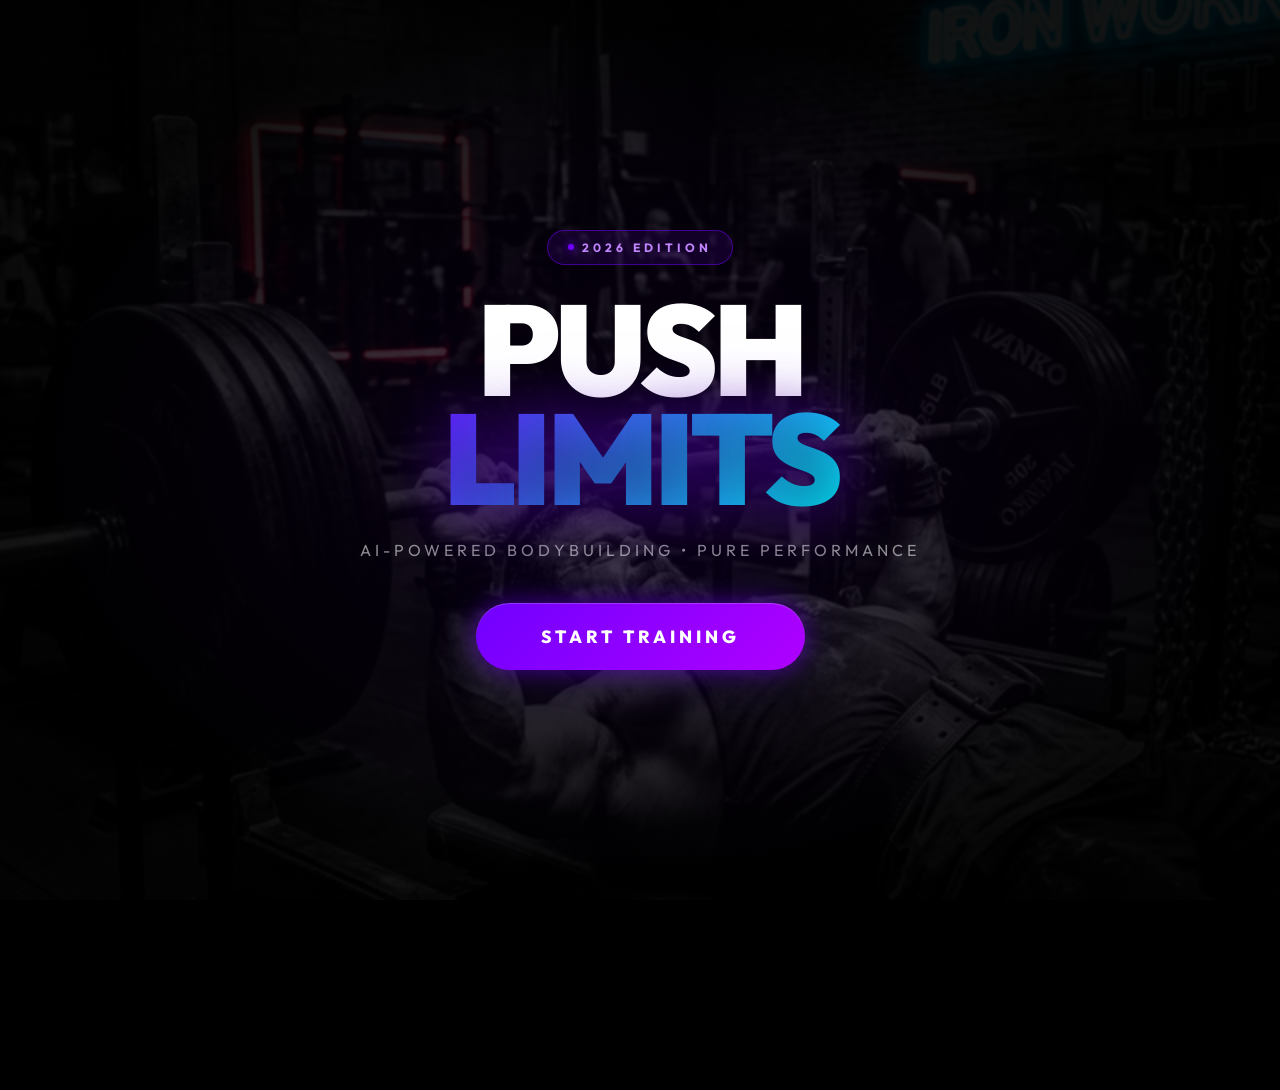
==== commit 9d36e132: "Add files via upload" ====
--- a/frontend/index.html
+++ b/frontend/index.html
@@ -115,6 +115,7 @@
             -webkit-text-fill-color: transparent;
             animation: gradient-shift 4s ease infinite;
             filter: drop-shadow(0 0 30px rgba(112, 0, 255, 0.6));
+            will-change: filter, transform;
         }
 
         .sub-text {
@@ -132,6 +133,7 @@
         .enter-btn {
             display: inline-flex;
             align-items: center;
+            justify-content: center;
             gap: 14px;
             margin-top: 40px;
             padding: 22px 65px;
@@ -157,14 +159,6 @@
             box-shadow: 0 0 40px rgba(112, 0, 255, 0.8), 0 0 100px rgba(176, 0, 255, 0.3);
         }
 
-        .enter-btn .btn-arrow {
-            font-size: 1.3rem;
-            transition: transform 0.3s ease;
-        }
-
-        .enter-btn:hover .btn-arrow {
-            transform: translateX(6px);
-        }
 
         @keyframes blink {
 
@@ -196,13 +190,50 @@
             0% {
                 transform: scale(1.4);
                 opacity: 0;
-                filter: blur(40px);
+                filter: blur(20px);
             }
 
             100% {
                 transform: scale(1);
                 opacity: 1;
                 filter: blur(0);
+            }
+        }
+
+        /* Performance Optimization for Mobile */
+        @media (max-width: 768px) {
+            .content-wrap {
+                animation: fast-zoom-mobile 0.8s ease-out forwards;
+                filter: none !important;
+            }
+
+            @keyframes fast-zoom-mobile {
+                0% {
+                    transform: scale(1.1);
+                    opacity: 0;
+                }
+
+                100% {
+                    transform: scale(1);
+                    opacity: 1;
+                }
+            }
+
+            .main-title .highlight {
+                filter: none !important;
+                animation: none !important;
+                /* Static gradient for mobile perf */
+            }
+
+            .video-bg {
+                display: none;
+                /* Hide heavy video on mobile, use background from body */
+            }
+
+            body {
+                background-image: linear-gradient(to bottom, rgba(0, 0, 0, 0.8), rgba(0, 0, 0, 0.95)), url('assets/chest_day.png');
+                background-size: cover;
+                background-position: center;
             }
         }
 
@@ -330,7 +361,8 @@
 
 <body>
     <div class="landing-container">
-        <video class="video-bg" autoplay muted loop playsinline>
+        <video class="video-bg" autoplay muted loop playsinline preload="auto" poster="assets/chest_day.png"
+            id="bg-video">
             <source src="assets/generated_videoo.mp4" type="video/mp4">
         </video>
         <div class="video-overlay"></div>
@@ -340,7 +372,7 @@
             <h1 class="main-title">PUSH<span class="highlight">LIMITS</span></h1>
             <p class="sub-text">AI-Powered Bodybuilding &bull; Pure Performance</p>
 
-            <button onclick="openAuthModal()" class="enter-btn">START TRAINING<span class="btn-arrow">→</span></button>
+            <button onclick="openAuthModal()" class="enter-btn">START TRAINING</button>
         </div>
     </div>
 
@@ -387,6 +419,17 @@
         let isSignUpMode = false;
 
         window.onload = async () => {
+            // Disable video on mobile to save bandwidth/CPU
+            if (window.innerWidth <= 768) {
+                const vid = document.getElementById('bg-video');
+                if (vid) {
+                    vid.pause();
+                    vid.src = "";
+                    vid.load();
+                    vid.remove();
+                }
+            }
+
             try {
                 // Auto-route if already logged in (e.g., returning from Google Auth)
                 const { data: { session } } = await supabase.auth.getSession();
@@ -394,6 +437,7 @@
                     const { data: profile } = await supabase
                         .from('profiles').select('name').eq('id', session.user.id).single();
                     window.location.href = (profile && profile.name) ? 'dashboard.html' : 'setup.html';
+                    return; // Stop execution
                 }
             } catch (e) {
                 console.warn('Auto-login check failed:', e);
@@ -474,20 +518,23 @@
             }
         }
 
-        setInterval(() => {
-            const trail = document.createElement('div');
-            trail.className = 'trail';
-            trail.style.top = Math.random() * 100 + '%';
-            trail.style.left = '-200px';
-            trail.style.width = (100 + Math.random() * 300) + 'px';
-            document.body.appendChild(trail);
-            const anim = trail.animate([
-                { left: '-200px', opacity: 0 },
-                { left: '50%', opacity: 0.5 },
-                { left: '100%', opacity: 0 }
-            ], { duration: 500 + Math.random() * 500 });
-            anim.onfinish = () => trail.remove();
-        }, 100);
+        // Only run trail effect on desktop for performance
+        if (window.innerWidth > 768) {
+            setInterval(() => {
+                const trail = document.createElement('div');
+                trail.className = 'trail';
+                trail.style.top = Math.random() * 100 + '%';
+                trail.style.left = '-200px';
+                trail.style.width = (100 + Math.random() * 300) + 'px';
+                document.body.appendChild(trail);
+                const anim = trail.animate([
+                    { left: '-200px', opacity: 0 },
+                    { left: '50%', opacity: 0.5 },
+                    { left: '100%', opacity: 0 }
+                ], { duration: 1000 + Math.random() * 1000 });
+                anim.onfinish = () => trail.remove();
+            }, 300); // Slower frequency
+        }
 
 
     </script>
--- a/frontend/css/styles.css
+++ b/frontend/css/styles.css
@@ -24,11 +24,12 @@
     background-image: linear-gradient(to bottom, rgba(13, 5, 20, 0.88), rgba(9, 9, 11, 0.98)), url('https://images.unsplash.com/photo-1534438327276-14e5300c3a48?q=80&w=2070');
     background-size: cover;
     background-position: center;
-    background-attachment: fixed;
+    background-attachment: scroll; /* Mobile Optimization: fixed is slow */
     color: var(--text-main);
     line-height: 1.6;
     overflow-x: hidden;
     min-height: 100vh;
+    overscroll-behavior-y: none; /* Stabilize scroll bouncing */
 }
 
 ::-webkit-scrollbar {
@@ -1007,8 +1008,10 @@
     /* Mobile-Specific Workout View */
     .camera-container {
         aspect-ratio: auto;
-        height: 85vh;
-        min-height: 85vh;
+        height: 80vh; /* Slightly smaller to prevent scroll bar jumping */
+        min-height: 80vh;
+        max-height: 80vh;
+        overflow: hidden;
     }
 
     .workout-name h2 {
